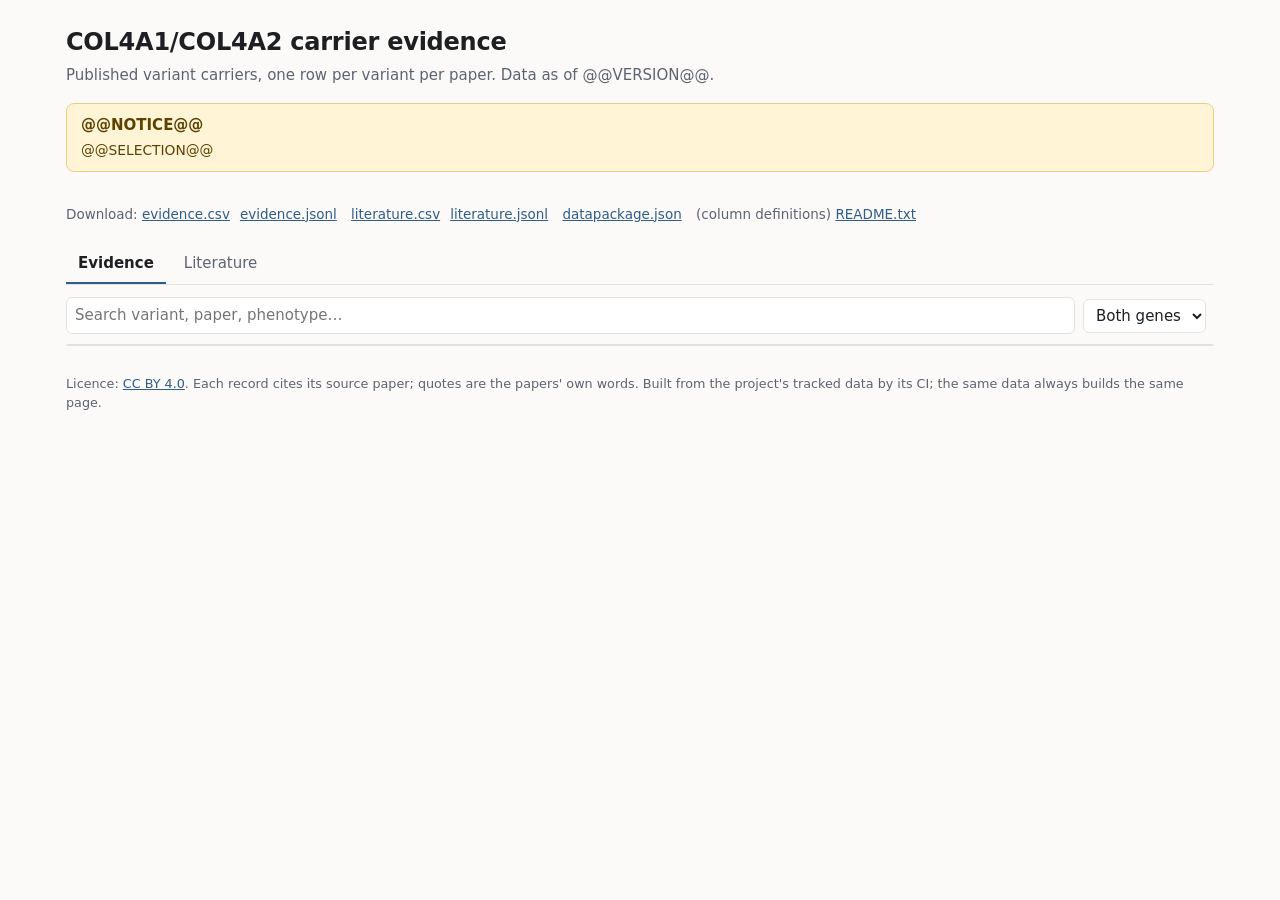
==== src/col4a1a2/publish/index.html @ 36439a72 "col4a1a2 publish: release tables and a static site, built by CI from tracked files publish reads dat" ====
<!doctype html>
<html lang="en">
<head>
<meta charset="utf-8">
<meta name="viewport" content="width=device-width, initial-scale=1">
<title>COL4A1/COL4A2 carrier evidence</title>
<meta name="description" content="Published COL4A1 and COL4A2 variant carriers, machine-extracted from the literature with every fact tied to a paper and a verbatim quote.">
<style>
:root {
  --bg: #fbfaf8; --surface: #ffffff; --ink: #1d1f23; --muted: #5d6470; --line: #e4e1dc;
  --accent: #2f5d8a; --accent-ink: #ffffff; --warn-bg: #fff4d6; --warn-ink: #5a4300; --warn-line: #e9cf86;
  --chip: #eef2f6; --good: #2d6a3e; --bad: #9b2c2c; --mid: #7a5a00;
  --mono: ui-monospace, SFMono-Regular, Menlo, Consolas, monospace;
}
@media (prefers-color-scheme: dark) {
  :root {
    --bg: #15171a; --surface: #1c1f23; --ink: #e8e6e3; --muted: #a2a8b1; --line: #2f343a;
    --accent: #8fb6dd; --accent-ink: #10161c; --warn-bg: #2f2814; --warn-ink: #f0dc9c; --warn-line: #5e4f22;
    --chip: #262b31; --good: #8fcf9e; --bad: #f0a3a3; --mid: #e2c46f;
  }
}
* { box-sizing: border-box; }
body { margin: 0; background: var(--bg); color: var(--ink);
  font: 15px/1.5 system-ui, -apple-system, "Segoe UI", Roboto, sans-serif; }
main { max-width: 1180px; margin: 0 auto; padding: 24px 16px 48px; }
h1 { font-size: 1.5rem; margin: 0 0 4px; letter-spacing: -0.01em; }
.sub { color: var(--muted); margin: 0 0 16px; }
.notice { background: var(--warn-bg); color: var(--warn-ink); border: 1px solid var(--warn-line);
  border-radius: 8px; padding: 10px 14px; margin: 0 0 16px; }
.notice p { margin: 0; }
.notice p + p { margin-top: 4px; font-size: 0.92em; }
.stats { display: grid; grid-template-columns: repeat(auto-fit, minmax(150px, 1fr)); gap: 10px; margin: 0 0 16px; }
.stat { background: var(--surface); border: 1px solid var(--line); border-radius: 8px; padding: 10px 12px; }
.stat b { display: block; font-size: 1.35rem; font-variant-numeric: tabular-nums; }
.stat span { color: var(--muted); font-size: 0.85em; }
.downloads { color: var(--muted); font-size: 0.9em; margin: 0 0 20px; }
.downloads a { color: var(--accent); margin-right: 10px; white-space: nowrap; }
.tabs { display: flex; gap: 6px; border-bottom: 1px solid var(--line); margin-bottom: 12px; }
.tabs button { font: inherit; border: 0; background: none; color: var(--muted); padding: 8px 12px;
  border-bottom: 2px solid transparent; cursor: pointer; }
.tabs button[aria-selected="true"] { color: var(--ink); border-bottom-color: var(--accent); font-weight: 600; }
.controls { display: flex; flex-wrap: wrap; gap: 8px; align-items: center; margin-bottom: 10px; }
.controls input, .controls select { font: inherit; color: var(--ink); background: var(--surface);
  border: 1px solid var(--line); border-radius: 6px; padding: 6px 8px; }
.controls input { flex: 1 1 220px; min-width: 0; }
.count { color: var(--muted); font-size: 0.9em; }
.wrap { overflow-x: auto; border: 1px solid var(--line); border-radius: 8px; background: var(--surface); }
table { border-collapse: collapse; width: 100%; font-size: 0.92em; }
th, td { text-align: left; padding: 7px 10px; border-bottom: 1px solid var(--line); vertical-align: top; }
th { position: sticky; top: 0; background: var(--surface); cursor: pointer; user-select: none;
  white-space: nowrap; font-weight: 600; }
th[aria-sort="ascending"]::after { content: " ▲"; color: var(--muted); }
th[aria-sort="descending"]::after { content: " ▼"; color: var(--muted); }
td.num { text-align: right; font-variant-numeric: tabular-nums; }
tr.rec { cursor: pointer; }
tr.rec:hover td { background: var(--chip); }
tr.detail td { background: var(--bg); }
.variant { font-family: var(--mono); font-size: 0.95em; }
.chip { display: inline-block; background: var(--chip); border-radius: 999px; padding: 0 8px; margin: 1px 2px 1px 0;
  font-size: 0.85em; white-space: nowrap; }
.v-upheld { color: var(--good); } .v-disputed { color: var(--bad); } .v-other { color: var(--mid); }
blockquote { margin: 6px 0; padding: 4px 10px; border-left: 3px solid var(--accent); color: var(--ink); }
.detail dl { display: grid; grid-template-columns: max-content 1fr; gap: 4px 12px; margin: 8px 0 0; }
.detail dt { color: var(--muted); }
.detail dd { margin: 0; }
a { color: var(--accent); }
footer { color: var(--muted); font-size: 0.85em; margin-top: 28px; }
.more { color: var(--muted); font-size: 0.9em; padding: 8px 10px; }
@media (max-width: 640px) { .hide-sm { display: none; } h1 { font-size: 1.25rem; } }
</style>
</head>
<body>
<main>
  <h1>COL4A1/COL4A2 carrier evidence</h1>
  <p class="sub">Published variant carriers, one row per variant per paper. Data as of @@VERSION@@.</p>
  <div class="notice" role="note">
    <p><strong>@@NOTICE@@</strong></p>
    <p>@@SELECTION@@</p>
  </div>
  <div class="stats" id="stats"></div>
  <p class="downloads">Download:
    <a href="data/evidence.csv">evidence.csv</a><a href="data/evidence.jsonl">evidence.jsonl</a>
    <a href="data/literature.csv">literature.csv</a><a href="data/literature.jsonl">literature.jsonl</a>
    <a href="data/datapackage.json">datapackage.json</a> (column definitions) <a href="data/README.txt">README.txt</a>
  </p>
  <div class="tabs" role="tablist">
    <button role="tab" id="tab-evidence" aria-selected="true">Evidence</button>
    <button role="tab" id="tab-literature" aria-selected="false">Literature</button>
  </div>

  <section id="pane-evidence">
    <div class="controls">
      <input id="ev-q" type="search" placeholder="Search variant, paper, phenotype…" aria-label="Search evidence">
      <select id="ev-gene" aria-label="Gene"><option value="">Both genes</option><option>COL4A1</option><option>COL4A2</option></select>
      <select id="ev-verdict" aria-label="Review outcome" hidden><option value="">Any review outcome</option></select>
      <span class="count" id="ev-count"></span>
    </div>
    <div class="wrap"><table id="ev-table"><thead></thead><tbody></tbody></table></div>
  </section>

  <section id="pane-literature" hidden>
    <div class="controls">
      <input id="lit-q" type="search" placeholder="Search title, journal, PMID…" aria-label="Search literature">
      <select id="lit-status" aria-label="Status">
        <option value="kept">Judged relevant</option>
        <option value="kept_not_read">Watch list: relevant, no open full text</option>
        <option value="extracted">Read and extracted</option>
        <option value="">Everything considered</option>
      </select>
      <span class="count" id="lit-count"></span>
    </div>
    <div class="wrap"><table id="lit-table"><thead></thead><tbody></tbody></table></div>
  </section>

  <footer>
    <p>Licence: <a href="https://creativecommons.org/licenses/by/4.0/">CC BY 4.0</a>. Each record cites its source paper; quotes are the papers' own words.
    Built from the project's tracked data by its CI; the same data always builds the same page.</p>
  </footer>
</main>
<script type="application/json" id="data">@@DATA@@</script>
<script>
(function () {
  "use strict";
  var D = JSON.parse(document.getElementById("data").textContent);
  var LIMIT = 1000;

  function el(tag, attrs, children) {
    var n = document.createElement(tag);
    if (attrs) for (var k in attrs) {
      if (k === "text") n.textContent = attrs[k];
      else if (k === "class") n.className = attrs[k];
      else n.setAttribute(k, attrs[k]);
    }
    (children || []).forEach(function (c) { if (c != null) n.appendChild(typeof c === "string" ? document.createTextNode(c) : c); });
    return n;
  }
  function pubmed(pmid, label) {
    return pmid ? el("a", {href: "https://pubmed.ncbi.nlm.nih.gov/" + encodeURIComponent(pmid) + "/", rel: "noopener", text: label || pmid}) : document.createTextNode(label || "");
  }
  function norm(s) { return String(s == null ? "" : s).toLowerCase(); }

  // ---------------------------------------------------------------- stats
  var ev = D.evidence, lit = D.literature;
  var papers = {}, variants = {};
  ev.forEach(function (r) { papers[r.pmid] = 1; variants[r.gene + " " + r.as_written.toLowerCase()] = 1; });
  var watch = lit.filter(function (r) { return r.status === "kept_not_read"; }).length;
  var stats = [
    [ev.length, D.include_all ? "records" : "records released (of " + D.n_extracted + " extracted)"],
    [Object.keys(papers).length, "papers with released records"],
    [Object.keys(variants).length, "distinct variants as written"],
    [lit.length, "papers considered"],
    [watch, "relevant papers with no open full text"]
  ];
  var sbox = document.getElementById("stats");
  stats.forEach(function (s) { sbox.appendChild(el("div", {class: "stat"}, [el("b", {text: String(s[0])}), el("span", {text: s[1]})])); });

  // ---------------------------------------------------------------- tables
  function makeTable(table, cols, getRows, renderRow, countEl, noun) {
    var sortKey = null, sortDir = 1;
    var thead = table.tHead, tbody = table.tBodies[0];
    var tr = el("tr");
    cols.forEach(function (c) {
      var th = el("th", {text: c.label, scope: "col", class: c.cls || ""});
      th.addEventListener("click", function () {
        sortDir = sortKey === c.key ? -sortDir : 1; sortKey = c.key;
        Array.prototype.forEach.call(tr.children, function (h) { h.removeAttribute("aria-sort"); });
        th.setAttribute("aria-sort", sortDir > 0 ? "ascending" : "descending");
        draw();
      });
      tr.appendChild(th);
    });
    thead.appendChild(tr);
    function draw() {
      var rows = getRows();
      if (sortKey) {
        var col = cols.filter(function (c) { return c.key === sortKey; })[0];
        rows = rows.slice().sort(function (a, b) {
          var x = col.value(a), y = col.value(b);
          if (typeof x === "number" && typeof y === "number") return (x - y) * sortDir;
          return String(x).localeCompare(String(y)) * sortDir;
        });
      }
      var frag = document.createDocumentFragment();
      rows.slice(0, LIMIT).forEach(function (r) { renderRow(r, frag); });
      tbody.replaceChildren(frag);
      if (rows.length > LIMIT) tbody.appendChild(el("tr", null, [el("td", {colspan: String(cols.length), class: "more", text: "Showing the first " + LIMIT + " of " + rows.length + "; search to narrow."})]));
      countEl.textContent = rows.length + " " + noun;
    }
    return draw;
  }

  // Evidence
  var evQ = document.getElementById("ev-q"), evGene = document.getElementById("ev-gene"), evVerdict = document.getElementById("ev-verdict");
  if (D.include_all) {
    evVerdict.hidden = false;
    Object.keys(D.verdicts).sort().forEach(function (v) { evVerdict.appendChild(el("option", {value: v, text: v + " (" + D.verdicts[v] + ")"})); });
  }
  function inheritance(r) {
    var parts = [];
    if (r.inh_de_novo_confirmed) parts.push(r.inh_de_novo_confirmed + " de novo");
    if (r.inh_de_novo_assumed) parts.push(r.inh_de_novo_assumed + " de novo (assumed)");
    if (r.inh_inherited) parts.push(r.inh_inherited + " inherited");
    if (r.inh_unknown) parts.push(r.inh_unknown + " unknown");
    return parts.join(", ");
  }
  var evCols = [
    {key: "gene", label: "Gene", value: function (r) { return r.gene; }},
    {key: "variant", label: "Variant", value: function (r) { return r.as_written; }},
    {key: "type", label: "Type", cls: "hide-sm", value: function (r) { return r.variant_type; }},
    {key: "probands", label: "Probands", value: function (r) { return r.n_probands; }},
    {key: "families", label: "Families", cls: "hide-sm", value: function (r) { return r.n_families; }},
    {key: "tested", label: "Tested", cls: "hide-sm", value: function (r) { return r.n_tested; }},
    {key: "inh", label: "Inheritance", cls: "hide-sm", value: inheritance},
    {key: "pheno", label: "Phenotypes", cls: "hide-sm", value: function (r) { return r.phenotype_systems; }},
    {key: "paper", label: "Paper", value: function (r) { return r.citation; }}
  ];
  if (D.include_all) evCols.push({key: "verdict", label: "Review", value: function (r) { return r.reviewer_verdict; }});
  function evRow(r, frag) {
    var cells = [
      el("td", {text: r.gene}),
      el("td", {class: "variant"}, [r.as_written, r.hgvs_p && r.hgvs_p !== r.as_written ? el("div", {text: r.hgvs_p}) : null]),
      el("td", {class: "hide-sm", text: r.variant_type.replace(/_/g, " ")}),
      el("td", {class: "num", text: String(r.n_probands)}),
      el("td", {class: "num hide-sm", text: String(r.n_families)}),
      el("td", {class: "num hide-sm", text: r.n_tested ? String(r.n_tested) : "—"}),
      el("td", {class: "hide-sm", text: inheritance(r)}),
      el("td", {class: "hide-sm"}, (r.phenotype_systems ? r.phenotype_systems.split(",") : []).map(function (p) { return el("span", {class: "chip", text: p.trim().replace(/_/g, " ")}); })),
      el("td", null, [pubmed(r.pmid, r.citation || r.pmid)])
    ];
    if (D.include_all) {
      var cls = r.reviewer_verdict === "upheld" ? "v-upheld" : r.reviewer_verdict === "disputed" ? "v-disputed" : "v-other";
      cells.push(el("td", {class: cls, text: r.reviewer_verdict + (r.review_flags ? " · " + r.review_flags : "")}));
    }
    var tr = el("tr", {class: "rec", tabindex: "0", "aria-expanded": "false"}, cells);
    function toggle() {
      var next = tr.nextSibling;
      if (next && next.classList && next.classList.contains("detail")) { next.remove(); tr.setAttribute("aria-expanded", "false"); return; }
      var dl = el("dl");
      function item(label, value) { if (value) { dl.appendChild(el("dt", {text: label})); dl.appendChild(el("dd", {text: value})); } }
      item("Phenotype", r.phenotype_details);
      item("Coding change", r.hgvs_c);
      item("Transcript", r.transcript_if_stated);
      item("Carriers", r.n_total_carriers != null ? String(r.n_total_carriers) : "");
      item("Functional work", r.functional_evidence ? r.functional_evidence + " (summary, not a quote)" : "");
      item("Authors' classification", r.reported_classification);
      item("Reported before", r.same_family_as_prior_report ? (r.prior_report_reason || "yes") : "");
      item("Reviewer's problem", r.reviewer_problem);
      item("Extracted", r.extracted_by + ", prompt " + r.prompt_version + ", " + r.extracted_at.slice(0, 10));
      var quotes = (r.evidence_quotes || []).map(function (q) { return el("blockquote", {text: q}); });
      var td = el("td", {colspan: String(evCols.length)}, [el("strong", {text: "Evidence from the paper"})].concat(quotes, [dl]));
      tr.after(el("tr", {class: "detail"}, [td]));
      tr.setAttribute("aria-expanded", "true");
    }
    tr.addEventListener("click", function (e) { if (e.target.tagName !== "A") toggle(); });
    tr.addEventListener("keydown", function (e) { if (e.key === "Enter" || e.key === " ") { e.preventDefault(); toggle(); } });
    frag.appendChild(tr);
  }
  var drawEv = makeTable(document.getElementById("ev-table"), evCols, function () {
    var q = norm(evQ.value), g = evGene.value, v = evVerdict.value;
    return ev.filter(function (r) {
      if (g && r.gene !== g) return false;
      if (v && r.reviewer_verdict !== v) return false;
      if (!q) return true;
      return norm([r.as_written, r.hgvs_c, r.hgvs_p, r.citation, r.pmid, r.phenotype_systems, r.phenotype_details, r.variant_type].join(" ")).indexOf(q) >= 0;
    });
  }, evRow, document.getElementById("ev-count"), "records");
  [evQ, evGene, evVerdict].forEach(function (n) { n.addEventListener("input", drawEv); });

  // Literature
  var litQ = document.getElementById("lit-q"), litStatus = document.getElementById("lit-status");
  var litCols = [
    {key: "date", label: "Published", value: function (r) { return r.first_pub_date; }},
    {key: "title", label: "Title", value: function (r) { return r.title; }},
    {key: "journal", label: "Journal", cls: "hide-sm", value: function (r) { return r.journal; }},
    {key: "status", label: "Status", value: function (r) { return r.status; }},
    {key: "records", label: "Records", cls: "hide-sm", value: function (r) { return r.n_records; }}
  ];
  var STATUS = {extracted: "read", kept_not_read: "no open full text", kept_pending: "pending", not_relevant: "not relevant", not_triaged: "not assessed"};
  function litRow(r, frag) {
    frag.appendChild(el("tr", null, [
      el("td", {text: r.first_pub_date}),
      el("td", null, [pubmed(r.pmid, r.title || r.pmid), r.gate_reason ? el("div", {class: "count", text: r.gate_reason}) : null]),
      el("td", {class: "hide-sm", text: r.journal}),
      el("td", {text: STATUS[r.status] || r.status.replace("dropped:", "dropped: ")}),
      el("td", {class: "num hide-sm", text: String(r.n_records)})
    ]));
  }
  var drawLit = makeTable(document.getElementById("lit-table"), litCols, function () {
    var q = norm(litQ.value), s = litStatus.value;
    return lit.filter(function (r) {
      if (s === "kept" && ["extracted", "kept_not_read", "kept_pending"].indexOf(r.status) < 0) return false;
      if (s && s !== "kept" && r.status !== s) return false;
      if (!q) return true;
      return norm([r.title, r.journal, r.pmid, r.gate_reason].join(" ")).indexOf(q) >= 0;
    });
  }, litRow, document.getElementById("lit-count"), "papers");
  [litQ, litStatus].forEach(function (n) { n.addEventListener("input", drawLit); });

  // ---------------------------------------------------------------- tabs
  function show(which) {
    ["evidence", "literature"].forEach(function (k) {
      document.getElementById("pane-" + k).hidden = k !== which;
      document.getElementById("tab-" + k).setAttribute("aria-selected", String(k === which));
    });
  }
  document.getElementById("tab-evidence").addEventListener("click", function () { show("evidence"); });
  document.getElementById("tab-literature").addEventListener("click", function () { show("literature"); });

  drawEv(); drawLit();
})();
</script>
</body>
</html>
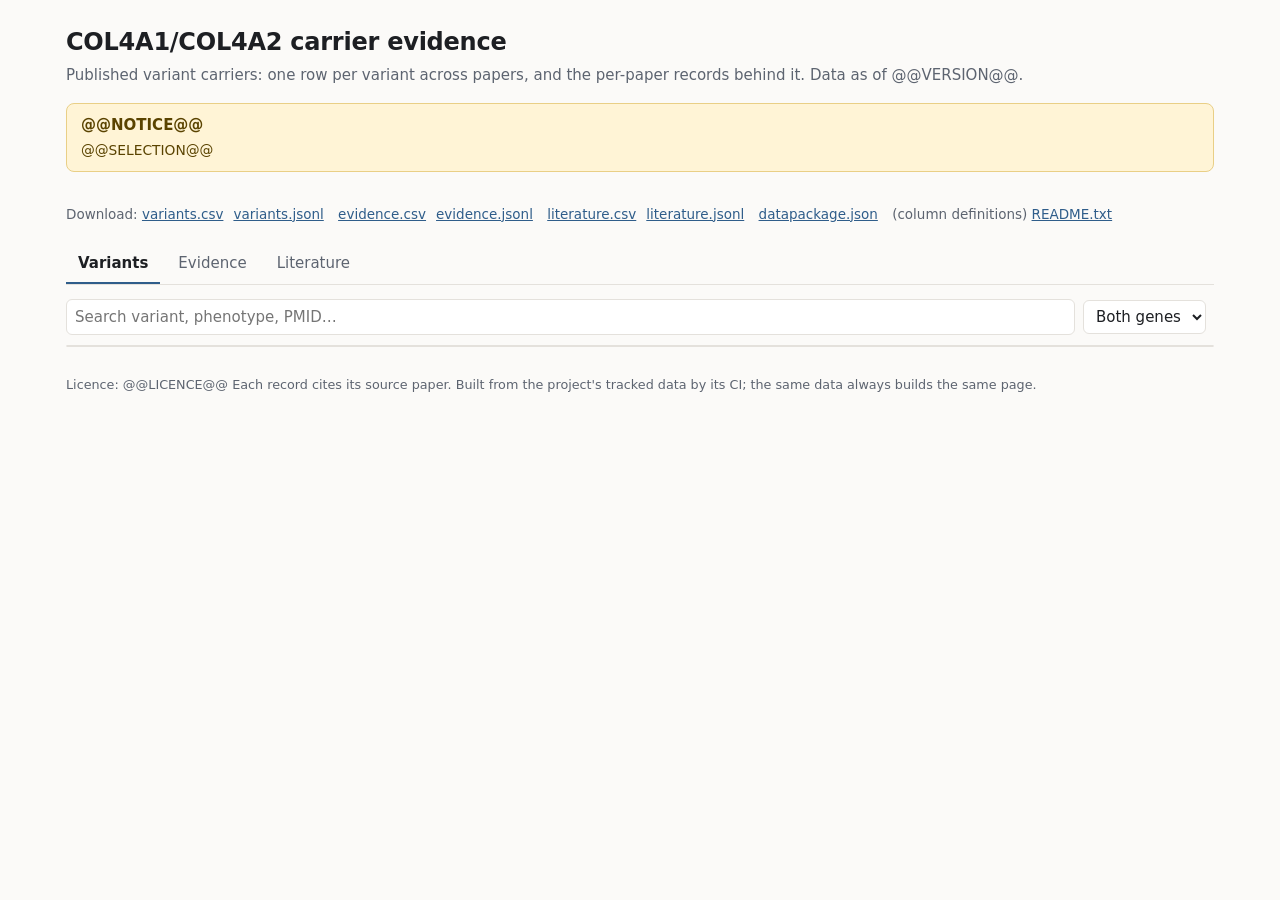
==== commit c8de91d3: "The per-variant table: one row per variant, counts as ranges `publish` now writes variants.csv / var" ====
--- a/src/col4a1a2/publish/index.html
+++ b/src/col4a1a2/publish/index.html
@@ -72,23 +72,35 @@
 <body>
 <main>
   <h1>COL4A1/COL4A2 carrier evidence</h1>
-  <p class="sub">Published variant carriers, one row per variant per paper. Data as of @@VERSION@@.</p>
+  <p class="sub">Published variant carriers: one row per variant across papers, and the per-paper records behind it. Data as of @@VERSION@@.</p>
   <div class="notice" role="note">
     <p><strong>@@NOTICE@@</strong></p>
     <p>@@SELECTION@@</p>
   </div>
   <div class="stats" id="stats"></div>
   <p class="downloads">Download:
+    <a href="data/variants.csv">variants.csv</a><a href="data/variants.jsonl">variants.jsonl</a>
     <a href="data/evidence.csv">evidence.csv</a><a href="data/evidence.jsonl">evidence.jsonl</a>
     <a href="data/literature.csv">literature.csv</a><a href="data/literature.jsonl">literature.jsonl</a>
     <a href="data/datapackage.json">datapackage.json</a> (column definitions) <a href="data/README.txt">README.txt</a>
   </p>
   <div class="tabs" role="tablist">
-    <button role="tab" id="tab-evidence" aria-selected="true">Evidence</button>
+    <button role="tab" id="tab-variants" aria-selected="true">Variants</button>
+    <button role="tab" id="tab-evidence" aria-selected="false">Evidence</button>
     <button role="tab" id="tab-literature" aria-selected="false">Literature</button>
   </div>
 
-  <section id="pane-evidence">
+  <section id="pane-variants">
+    <p class="count" id="va-note"></p>
+    <div class="controls">
+      <input id="va-q" type="search" placeholder="Search variant, phenotype, PMID…" aria-label="Search variants">
+      <select id="va-gene" aria-label="Gene"><option value="">Both genes</option><option>COL4A1</option><option>COL4A2</option></select>
+      <span class="count" id="va-count"></span>
+    </div>
+    <div class="wrap"><table id="va-table"><thead></thead><tbody></tbody></table></div>
+  </section>
+
+  <section id="pane-evidence" hidden>
     <div class="controls">
       <input id="ev-q" type="search" placeholder="Search variant, paper, phenotype…" aria-label="Search evidence">
       <select id="ev-gene" aria-label="Gene"><option value="">Both genes</option><option>COL4A1</option><option>COL4A2</option></select>
@@ -113,7 +125,7 @@
   </section>
 
   <footer>
-    <p>Licence: <a href="https://creativecommons.org/licenses/by/4.0/">CC BY 4.0</a>. Each record cites its source paper; quotes are the papers' own words.
+    <p>Licence: @@LICENCE@@ Each record cites its source paper.
     Built from the project's tracked data by its CI; the same data always builds the same page.</p>
   </footer>
 </main>
@@ -140,14 +152,14 @@
   function norm(s) { return String(s == null ? "" : s).toLowerCase(); }
 
   // ---------------------------------------------------------------- stats
-  var ev = D.evidence, lit = D.literature;
-  var papers = {}, variants = {};
-  ev.forEach(function (r) { papers[r.pmid] = 1; variants[r.gene + " " + r.as_written.toLowerCase()] = 1; });
+  var ev = D.evidence, lit = D.literature, va = D.variants;
+  var papers = {};
+  ev.forEach(function (r) { papers[r.pmid] = 1; });
   var watch = lit.filter(function (r) { return r.status === "kept_not_read"; }).length;
   var stats = [
     [ev.length, D.include_all ? "records" : "records released (of " + D.n_extracted + " extracted)"],
     [Object.keys(papers).length, "papers with released records"],
-    [Object.keys(variants).length, "distinct variants as written"],
+    [va.length, "variants, grouped across papers"],
     [lit.length, "papers considered"],
     [watch, "relevant papers with no open full text"]
   ];
@@ -188,6 +200,73 @@
     }
     return draw;
   }
+
+  // Variants
+  function short(key) { return String(key || "").replace(/^N[MP]_\d+\.\d+:/, ""); }
+  function span(lo, hi) { return lo === hi ? String(lo) : lo + "–" + hi; }
+  document.getElementById("va-note").textContent = D.variants_note;
+  var vaQ = document.getElementById("va-q"), vaGene = document.getElementById("va-gene");
+  var vaCols = [
+    {key: "gene", label: "Gene", value: function (r) { return r.gene; }},
+    {key: "variant", label: "Variant", value: function (r) { return r.variant_id; }},
+    {key: "papers", label: "Papers", value: function (r) { return r.n_papers; }},
+    {key: "probands", label: "Probands", value: function (r) { return r.probands_max; }},
+    {key: "families", label: "Families", cls: "hide-sm", value: function (r) { return r.families_max; }},
+    {key: "screened", label: "Screened", cls: "hide-sm", value: function (r) { return r.screened_carriers; }},
+    {key: "denovo", label: "De novo papers", cls: "hide-sm", value: function (r) { return r.papers_de_novo_confirmed + r.papers_de_novo_assumed; }},
+    {key: "inherited", label: "Inherited papers", cls: "hide-sm", value: function (r) { return r.papers_inherited; }},
+    {key: "pheno", label: "Phenotypes", cls: "hide-sm", value: function (r) { return r.phenotype_systems; }},
+    {key: "years", label: "Reported", cls: "hide-sm", value: function (r) { return r.first_year; }}
+  ];
+  function vaRow(r, frag) {
+    var coding = r.grouped_by === "protein" ? r.coding_keys.map(short).join(", ") : "";
+    var tr = el("tr", {class: "rec", tabindex: "0", "aria-expanded": "false"}, [
+      el("td", {text: r.gene}),
+      el("td", {class: "variant"}, [short(r.variant_id), coding ? el("div", {text: coding}) : null]),
+      el("td", {class: "num", text: String(r.n_papers)}),
+      el("td", {class: "num", text: span(r.probands_min, r.probands_max)}),
+      el("td", {class: "num hide-sm", text: span(r.families_min, r.families_max)}),
+      el("td", {class: "num hide-sm", text: r.screened_carriers ? String(r.screened_carriers) : "—"}),
+      el("td", {class: "num hide-sm", text: String(r.papers_de_novo_confirmed + r.papers_de_novo_assumed) +
+        (r.papers_de_novo_assumed ? " (" + r.papers_de_novo_assumed + " assumed)" : "")}),
+      el("td", {class: "num hide-sm", text: String(r.papers_inherited)}),
+      el("td", {class: "hide-sm"}, (r.phenotype_systems ? r.phenotype_systems.split(",") : []).map(function (p) { return el("span", {class: "chip", text: p.trim().replace(/_/g, " ")}); })),
+      el("td", {class: "hide-sm", text: r.first_year === r.last_year ? r.first_year : r.first_year + "–" + r.last_year})
+    ]);
+    function toggle() {
+      var next = tr.nextSibling;
+      if (next && next.classList && next.classList.contains("detail")) { next.remove(); tr.setAttribute("aria-expanded", "false"); return; }
+      var dl = el("dl");
+      function item(label, value) { if (value) { dl.appendChild(el("dt", {text: label})); dl.appendChild(el("dd", null, [value])); } }
+      item("Key", r.variant_id);
+      item("Coding changes", r.coding_keys.join(", "));
+      item("GRCh38", r.grch38.join(", "));
+      item("Type", r.variant_types.join(", ").replace(/_/g, " "));
+      item("Reported before", r.records_prior_report ? r.records_prior_report + " record(s) say the family was reported before" : "");
+      item("Functional work", r.papers_functional ? r.papers_functional + " paper(s)" : "");
+      item("Normalization", r.normalization_flags);
+      var links = el("span");
+      r.pmids.forEach(function (p, i) { if (i) links.appendChild(document.createTextNode(", ")); links.appendChild(pubmed(p)); });
+      item("Papers", links);
+      if (r.pointer_pmids.length) item("Reviews (not counted)", r.pointer_pmids.join(", "));
+      var go = el("button", {type: "button", text: "Show the " + r.n_records + " record(s) behind this row"});
+      go.addEventListener("click", function () { evQ.value = r.variant_id; evGene.value = ""; show("evidence"); drawEv(); });
+      tr.after(el("tr", {class: "detail"}, [el("td", {colspan: String(vaCols.length)}, [dl, go])]));
+      tr.setAttribute("aria-expanded", "true");
+    }
+    tr.addEventListener("click", function (e) { if (e.target.tagName !== "A") toggle(); });
+    tr.addEventListener("keydown", function (e) { if (e.key === "Enter" || e.key === " ") { e.preventDefault(); toggle(); } });
+    frag.appendChild(tr);
+  }
+  var drawVa = makeTable(document.getElementById("va-table"), vaCols, function () {
+    var q = norm(vaQ.value), g = vaGene.value;
+    return va.filter(function (r) {
+      if (g && r.gene !== g) return false;
+      if (!q) return true;
+      return norm([r.variant_id, r.coding_keys.join(" "), r.grch38.join(" "), r.pmids.join(" "), r.phenotype_systems, r.variant_types.join(" ")].join(" ")).indexOf(q) >= 0;
+    });
+  }, vaRow, document.getElementById("va-count"), "variants");
+  [vaQ, vaGene].forEach(function (n) { n.addEventListener("input", drawVa); });
 
   // Evidence
   var evQ = document.getElementById("ev-q"), evGene = document.getElementById("ev-gene"), evVerdict = document.getElementById("ev-verdict");
@@ -261,7 +340,7 @@
       if (g && r.gene !== g) return false;
       if (v && r.reviewer_verdict !== v) return false;
       if (!q) return true;
-      return norm([r.as_written, r.hgvs_c, r.hgvs_p, r.citation, r.pmid, r.phenotype_systems, r.phenotype_details, r.variant_type].join(" ")).indexOf(q) >= 0;
+      return norm([r.as_written, r.hgvs_c, r.hgvs_p, r.variant_key, r.protein_key, r.citation, r.pmid, r.phenotype_systems, r.phenotype_details, r.variant_type].join(" ")).indexOf(q) >= 0;
     });
   }, evRow, document.getElementById("ev-count"), "records");
   [evQ, evGene, evVerdict].forEach(function (n) { n.addEventListener("input", drawEv); });
@@ -298,15 +377,16 @@
 
   // ---------------------------------------------------------------- tabs
   function show(which) {
-    ["evidence", "literature"].forEach(function (k) {
+    ["variants", "evidence", "literature"].forEach(function (k) {
       document.getElementById("pane-" + k).hidden = k !== which;
       document.getElementById("tab-" + k).setAttribute("aria-selected", String(k === which));
     });
   }
+  document.getElementById("tab-variants").addEventListener("click", function () { show("variants"); });
   document.getElementById("tab-evidence").addEventListener("click", function () { show("evidence"); });
   document.getElementById("tab-literature").addEventListener("click", function () { show("literature"); });
 
-  drawEv(); drawLit();
+  drawVa(); drawEv(); drawLit();
 })();
 </script>
 </body>
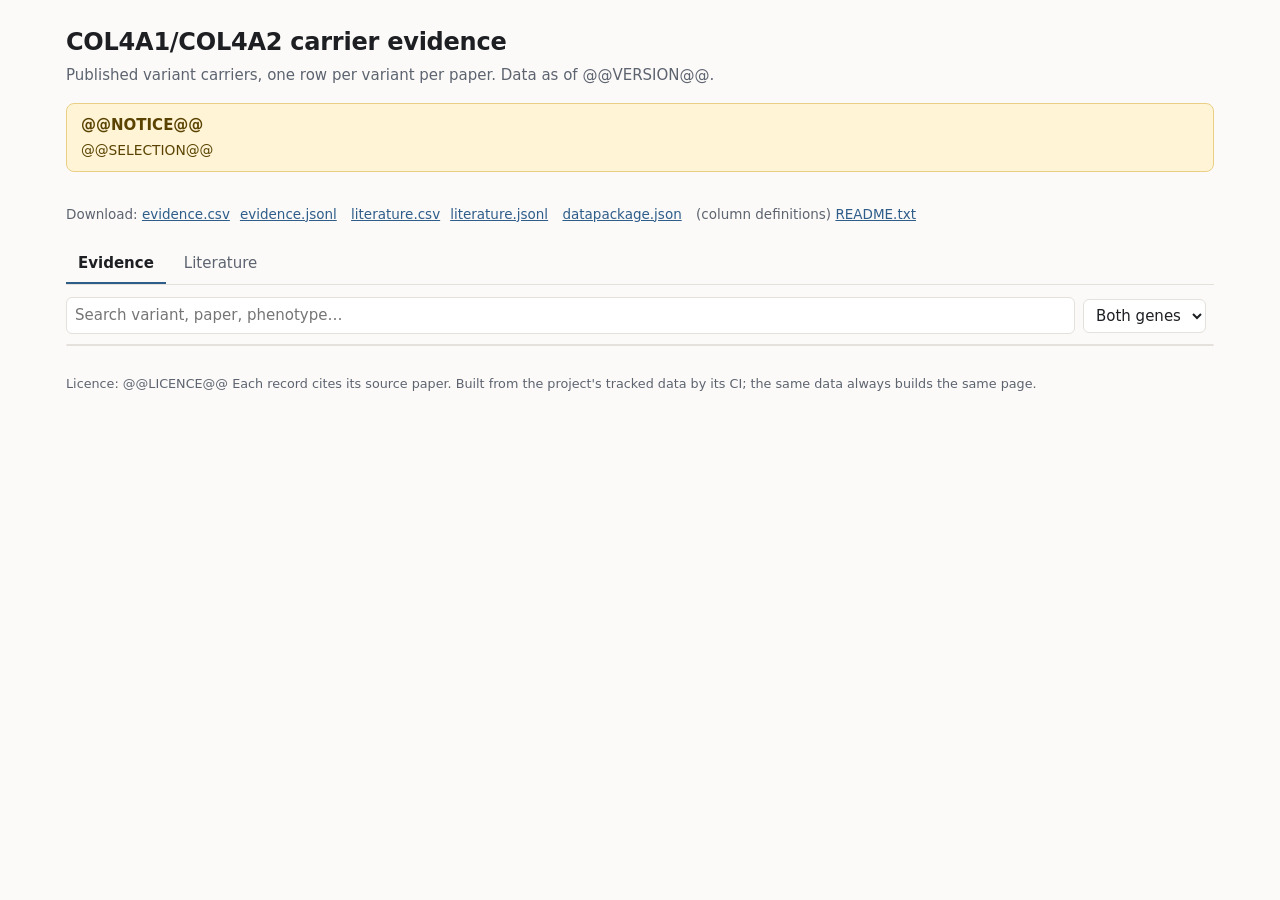
==== commit e512671c: "Licence: CC BY for our fields, quotes stay under the article's copyright The release said CC BY 4.0 " ====
--- a/src/col4a1a2/publish/index.html
+++ b/src/col4a1a2/publish/index.html
@@ -72,35 +72,23 @@
 <body>
 <main>
   <h1>COL4A1/COL4A2 carrier evidence</h1>
-  <p class="sub">Published variant carriers: one row per variant across papers, and the per-paper records behind it. Data as of @@VERSION@@.</p>
+  <p class="sub">Published variant carriers, one row per variant per paper. Data as of @@VERSION@@.</p>
   <div class="notice" role="note">
     <p><strong>@@NOTICE@@</strong></p>
     <p>@@SELECTION@@</p>
   </div>
   <div class="stats" id="stats"></div>
   <p class="downloads">Download:
-    <a href="data/variants.csv">variants.csv</a><a href="data/variants.jsonl">variants.jsonl</a>
     <a href="data/evidence.csv">evidence.csv</a><a href="data/evidence.jsonl">evidence.jsonl</a>
     <a href="data/literature.csv">literature.csv</a><a href="data/literature.jsonl">literature.jsonl</a>
     <a href="data/datapackage.json">datapackage.json</a> (column definitions) <a href="data/README.txt">README.txt</a>
   </p>
   <div class="tabs" role="tablist">
-    <button role="tab" id="tab-variants" aria-selected="true">Variants</button>
-    <button role="tab" id="tab-evidence" aria-selected="false">Evidence</button>
+    <button role="tab" id="tab-evidence" aria-selected="true">Evidence</button>
     <button role="tab" id="tab-literature" aria-selected="false">Literature</button>
   </div>
 
-  <section id="pane-variants">
-    <p class="count" id="va-note"></p>
-    <div class="controls">
-      <input id="va-q" type="search" placeholder="Search variant, phenotype, PMID…" aria-label="Search variants">
-      <select id="va-gene" aria-label="Gene"><option value="">Both genes</option><option>COL4A1</option><option>COL4A2</option></select>
-      <span class="count" id="va-count"></span>
-    </div>
-    <div class="wrap"><table id="va-table"><thead></thead><tbody></tbody></table></div>
-  </section>
-
-  <section id="pane-evidence" hidden>
+  <section id="pane-evidence">
     <div class="controls">
       <input id="ev-q" type="search" placeholder="Search variant, paper, phenotype…" aria-label="Search evidence">
       <select id="ev-gene" aria-label="Gene"><option value="">Both genes</option><option>COL4A1</option><option>COL4A2</option></select>
@@ -152,14 +140,14 @@
   function norm(s) { return String(s == null ? "" : s).toLowerCase(); }
 
   // ---------------------------------------------------------------- stats
-  var ev = D.evidence, lit = D.literature, va = D.variants;
-  var papers = {};
-  ev.forEach(function (r) { papers[r.pmid] = 1; });
+  var ev = D.evidence, lit = D.literature;
+  var papers = {}, variants = {};
+  ev.forEach(function (r) { papers[r.pmid] = 1; variants[r.gene + " " + r.as_written.toLowerCase()] = 1; });
   var watch = lit.filter(function (r) { return r.status === "kept_not_read"; }).length;
   var stats = [
     [ev.length, D.include_all ? "records" : "records released (of " + D.n_extracted + " extracted)"],
     [Object.keys(papers).length, "papers with released records"],
-    [va.length, "variants, grouped across papers"],
+    [Object.keys(variants).length, "distinct variants as written"],
     [lit.length, "papers considered"],
     [watch, "relevant papers with no open full text"]
   ];
@@ -200,73 +188,6 @@
     }
     return draw;
   }
-
-  // Variants
-  function short(key) { return String(key || "").replace(/^N[MP]_\d+\.\d+:/, ""); }
-  function span(lo, hi) { return lo === hi ? String(lo) : lo + "–" + hi; }
-  document.getElementById("va-note").textContent = D.variants_note;
-  var vaQ = document.getElementById("va-q"), vaGene = document.getElementById("va-gene");
-  var vaCols = [
-    {key: "gene", label: "Gene", value: function (r) { return r.gene; }},
-    {key: "variant", label: "Variant", value: function (r) { return r.variant_id; }},
-    {key: "papers", label: "Papers", value: function (r) { return r.n_papers; }},
-    {key: "probands", label: "Probands", value: function (r) { return r.probands_max; }},
-    {key: "families", label: "Families", cls: "hide-sm", value: function (r) { return r.families_max; }},
-    {key: "screened", label: "Screened", cls: "hide-sm", value: function (r) { return r.screened_carriers; }},
-    {key: "denovo", label: "De novo papers", cls: "hide-sm", value: function (r) { return r.papers_de_novo_confirmed + r.papers_de_novo_assumed; }},
-    {key: "inherited", label: "Inherited papers", cls: "hide-sm", value: function (r) { return r.papers_inherited; }},
-    {key: "pheno", label: "Phenotypes", cls: "hide-sm", value: function (r) { return r.phenotype_systems; }},
-    {key: "years", label: "Reported", cls: "hide-sm", value: function (r) { return r.first_year; }}
-  ];
-  function vaRow(r, frag) {
-    var coding = r.grouped_by === "protein" ? r.coding_keys.map(short).join(", ") : "";
-    var tr = el("tr", {class: "rec", tabindex: "0", "aria-expanded": "false"}, [
-      el("td", {text: r.gene}),
-      el("td", {class: "variant"}, [short(r.variant_id), coding ? el("div", {text: coding}) : null]),
-      el("td", {class: "num", text: String(r.n_papers)}),
-      el("td", {class: "num", text: span(r.probands_min, r.probands_max)}),
-      el("td", {class: "num hide-sm", text: span(r.families_min, r.families_max)}),
-      el("td", {class: "num hide-sm", text: r.screened_carriers ? String(r.screened_carriers) : "—"}),
-      el("td", {class: "num hide-sm", text: String(r.papers_de_novo_confirmed + r.papers_de_novo_assumed) +
-        (r.papers_de_novo_assumed ? " (" + r.papers_de_novo_assumed + " assumed)" : "")}),
-      el("td", {class: "num hide-sm", text: String(r.papers_inherited)}),
-      el("td", {class: "hide-sm"}, (r.phenotype_systems ? r.phenotype_systems.split(",") : []).map(function (p) { return el("span", {class: "chip", text: p.trim().replace(/_/g, " ")}); })),
-      el("td", {class: "hide-sm", text: r.first_year === r.last_year ? r.first_year : r.first_year + "–" + r.last_year})
-    ]);
-    function toggle() {
-      var next = tr.nextSibling;
-      if (next && next.classList && next.classList.contains("detail")) { next.remove(); tr.setAttribute("aria-expanded", "false"); return; }
-      var dl = el("dl");
-      function item(label, value) { if (value) { dl.appendChild(el("dt", {text: label})); dl.appendChild(el("dd", null, [value])); } }
-      item("Key", r.variant_id);
-      item("Coding changes", r.coding_keys.join(", "));
-      item("GRCh38", r.grch38.join(", "));
-      item("Type", r.variant_types.join(", ").replace(/_/g, " "));
-      item("Reported before", r.records_prior_report ? r.records_prior_report + " record(s) say the family was reported before" : "");
-      item("Functional work", r.papers_functional ? r.papers_functional + " paper(s)" : "");
-      item("Normalization", r.normalization_flags);
-      var links = el("span");
-      r.pmids.forEach(function (p, i) { if (i) links.appendChild(document.createTextNode(", ")); links.appendChild(pubmed(p)); });
-      item("Papers", links);
-      if (r.pointer_pmids.length) item("Reviews (not counted)", r.pointer_pmids.join(", "));
-      var go = el("button", {type: "button", text: "Show the " + r.n_records + " record(s) behind this row"});
-      go.addEventListener("click", function () { evQ.value = r.variant_id; evGene.value = ""; show("evidence"); drawEv(); });
-      tr.after(el("tr", {class: "detail"}, [el("td", {colspan: String(vaCols.length)}, [dl, go])]));
-      tr.setAttribute("aria-expanded", "true");
-    }
-    tr.addEventListener("click", function (e) { if (e.target.tagName !== "A") toggle(); });
-    tr.addEventListener("keydown", function (e) { if (e.key === "Enter" || e.key === " ") { e.preventDefault(); toggle(); } });
-    frag.appendChild(tr);
-  }
-  var drawVa = makeTable(document.getElementById("va-table"), vaCols, function () {
-    var q = norm(vaQ.value), g = vaGene.value;
-    return va.filter(function (r) {
-      if (g && r.gene !== g) return false;
-      if (!q) return true;
-      return norm([r.variant_id, r.coding_keys.join(" "), r.grch38.join(" "), r.pmids.join(" "), r.phenotype_systems, r.variant_types.join(" ")].join(" ")).indexOf(q) >= 0;
-    });
-  }, vaRow, document.getElementById("va-count"), "variants");
-  [vaQ, vaGene].forEach(function (n) { n.addEventListener("input", drawVa); });
 
   // Evidence
   var evQ = document.getElementById("ev-q"), evGene = document.getElementById("ev-gene"), evVerdict = document.getElementById("ev-verdict");
@@ -340,7 +261,7 @@
       if (g && r.gene !== g) return false;
       if (v && r.reviewer_verdict !== v) return false;
       if (!q) return true;
-      return norm([r.as_written, r.hgvs_c, r.hgvs_p, r.variant_key, r.protein_key, r.citation, r.pmid, r.phenotype_systems, r.phenotype_details, r.variant_type].join(" ")).indexOf(q) >= 0;
+      return norm([r.as_written, r.hgvs_c, r.hgvs_p, r.citation, r.pmid, r.phenotype_systems, r.phenotype_details, r.variant_type].join(" ")).indexOf(q) >= 0;
     });
   }, evRow, document.getElementById("ev-count"), "records");
   [evQ, evGene, evVerdict].forEach(function (n) { n.addEventListener("input", drawEv); });
@@ -377,16 +298,15 @@
 
   // ---------------------------------------------------------------- tabs
   function show(which) {
-    ["variants", "evidence", "literature"].forEach(function (k) {
+    ["evidence", "literature"].forEach(function (k) {
       document.getElementById("pane-" + k).hidden = k !== which;
       document.getElementById("tab-" + k).setAttribute("aria-selected", String(k === which));
     });
   }
-  document.getElementById("tab-variants").addEventListener("click", function () { show("variants"); });
   document.getElementById("tab-evidence").addEventListener("click", function () { show("evidence"); });
   document.getElementById("tab-literature").addEventListener("click", function () { show("literature"); });
 
-  drawVa(); drawEv(); drawLit();
+  drawEv(); drawLit();
 })();
 </script>
 </body>
